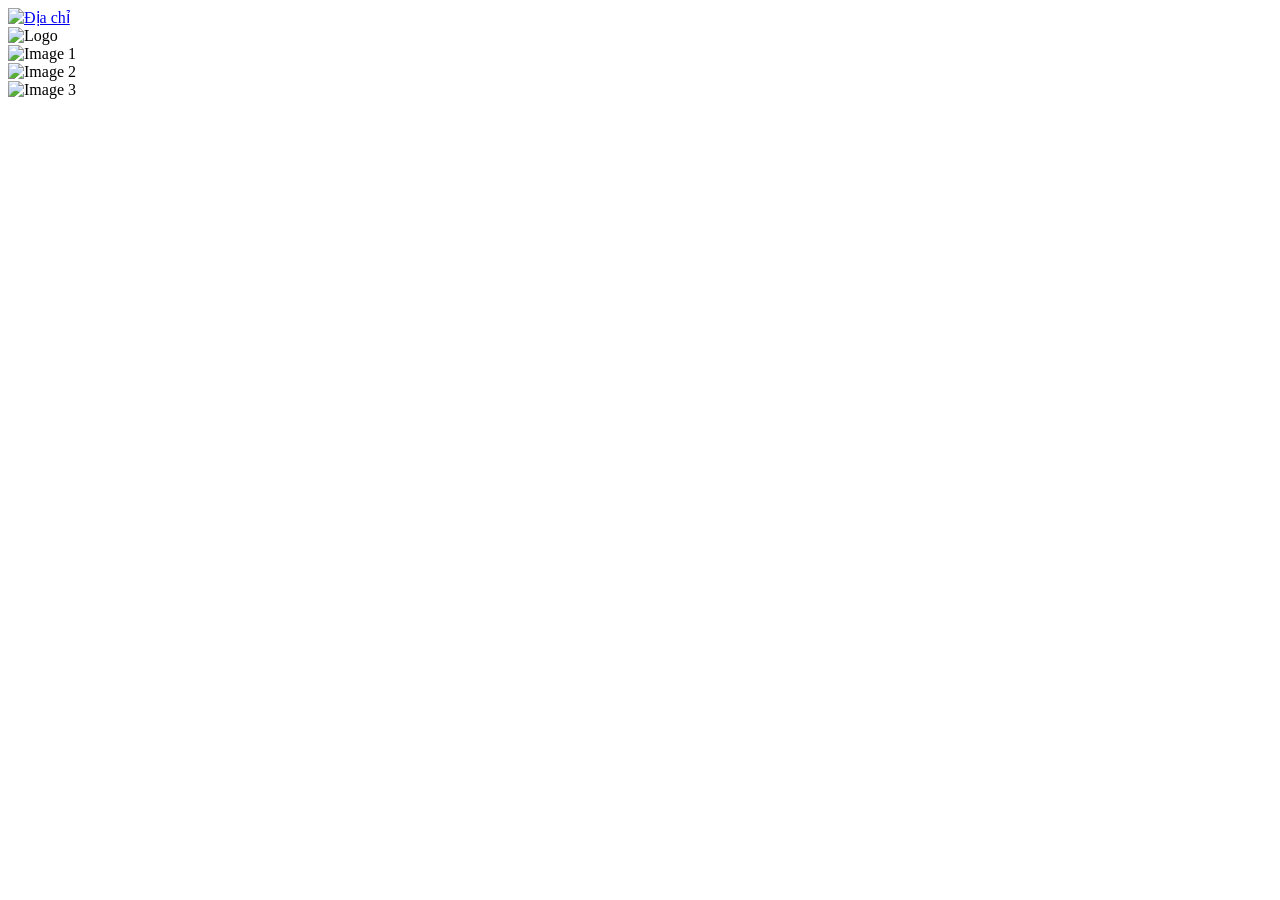
==== index.html @ 41360045 "Update index.html" ====
<!DOCTYPE html>
<html lang="vi">
<head>
    <meta charset="UTF-8">
    <meta name="viewport" content="width=device-width, initial-scale=1.0">
    <title>Trang Web Của Tôi</title>
    <link rel="stylesheet" href="styles1.css">
</head>
<body>
    <header>
        <nav>
            <a href="https://www.example.com" id="address-icon">
                <img src="image/icondiachi.png" alt="Địa chỉ">
            </a>
            <div id="logo">
                <img src="image/logo.jpg" alt="Logo">
            </div>
        </nav>
    </header>

    <div class="slideshow-container">
        <div class="slide fade">
            <img src="image/hinhnen1.png" alt="Image 1">
        </div>
        <div class="slide fade">
            <img src="image/hinhnen2.png" alt="Image 2">
        </div>
        <div class="slide fade">
            <img src="image/hinhnen3.png" alt="Image 3">
        </div>


        <div class="dots-container">
            <span class="dot" onclick="currentSlide(1)"></span>
            <span class="dot" onclick="currentSlide(2)"></span>
            <span class="dot" onclick="currentSlide(3)"></span>
        </div>

        
    </div>

    


    <!-- Nội dung khác của trang web -->
    <script src="script.js"></script>
</body>
</html>
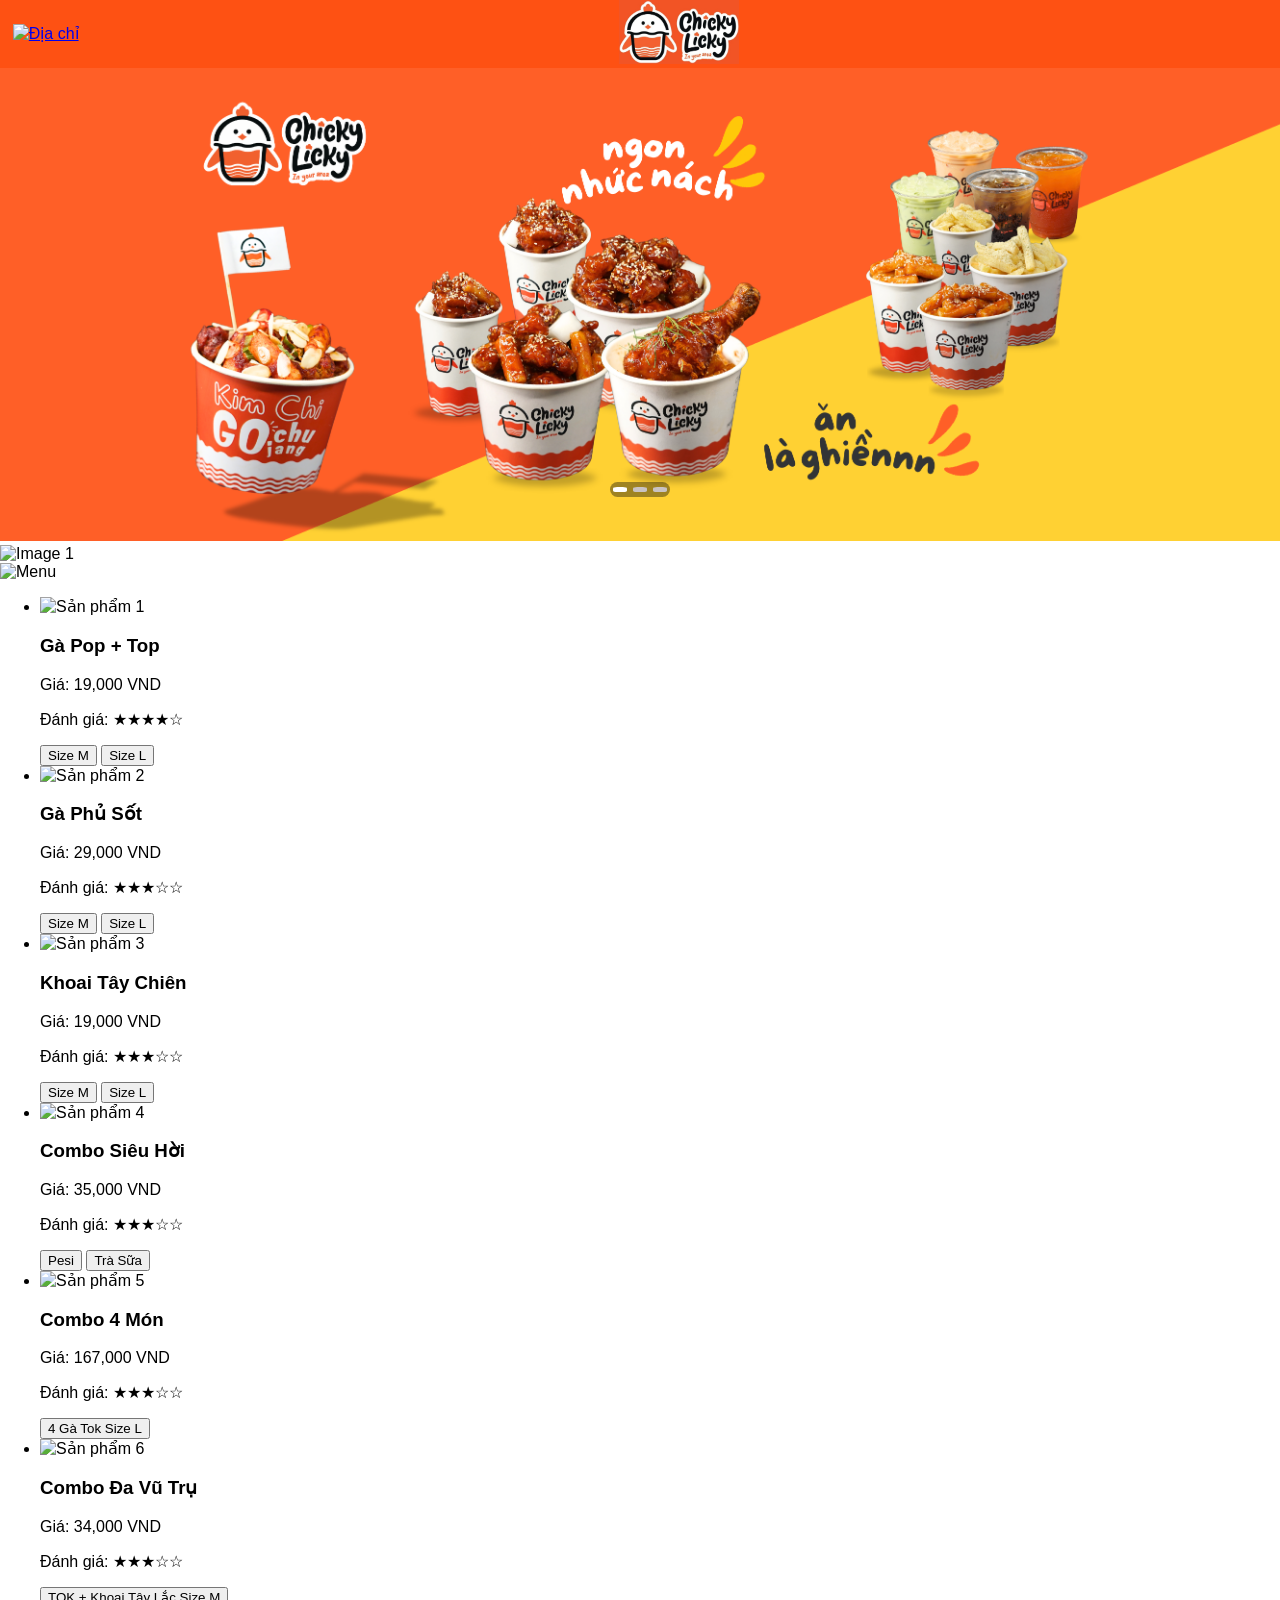
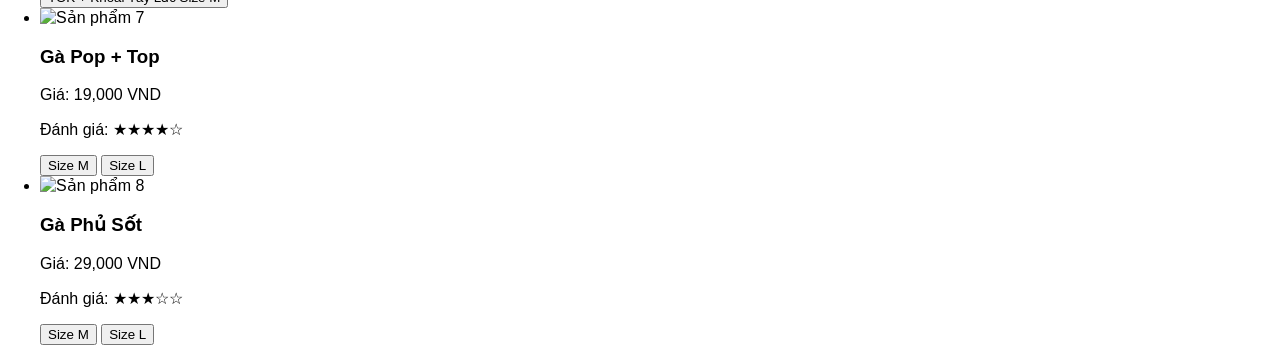
==== commit 22fddf1a: "Update index.html" ====
--- a/index.html
+++ b/index.html
@@ -4,20 +4,21 @@
     <meta charset="UTF-8">
     <meta name="viewport" content="width=device-width, initial-scale=1.0">
     <title>Trang Web Của Tôi</title>
+    <link rel="stylesheet" href="https://unpkg.com/swiper/swiper-bundle.min.css">
     <link rel="stylesheet" href="styles1.css">
 </head>
 <body>
     <header>
         <nav>
             <a href="https://www.example.com" id="address-icon">
-                <img src="image/icondiachi.png" alt="Địa chỉ">
+                <img src="image/diachi.png" alt="Địa chỉ">
             </a>
             <div id="logo">
                 <img src="image/logo.jpg" alt="Logo">
             </div>
         </nav>
     </header>
-
+    <!-- slideshow thứ 1 -->
     <div class="slideshow-container">
         <div class="slide fade">
             <img src="image/hinhnen1.png" alt="Image 1">
@@ -29,20 +30,120 @@
             <img src="image/hinhnen3.png" alt="Image 3">
         </div>
 
-
+        <!-- dấu 3 chấm dưới slideshow thứ 1-->
         <div class="dots-container">
             <span class="dot" onclick="currentSlide(1)"></span>
             <span class="dot" onclick="currentSlide(2)"></span>
             <span class="dot" onclick="currentSlide(3)"></span>
         </div>
-
-        
     </div>
 
-    
+    <div class="slideshow-wrapper"> <!-- khung ngoài của  slideshow thứ 2 -->
+        <div class="swiper-container"> 
+            <div class="swiper-wrapper">
+                <div class="swiper-slide"><img src="image/1.jpg" alt="Image 1"></div>
+                <div class="swiper-slide"><img src="image/2.jpg" alt="Image 2"></div>
+                <div class="swiper-slide"><img src="image/3.jpg" alt="Image 3"></div>
+                <!-- Add more slides as needed -->
+            </div>
+            <!-- dấu 3 chấm dưới slideshow thứ 2 -->
+            <div class="swiper-pagination"></div>
+        </div>
+    </div>
+     
+    <div class="khungmenu">
+        <div class="menu-banner">
+            <img src="image/Menu.png" alt="Menu">
+        </div>
+        <ul class="menu">
+            <li class="menu-item">
+                <img src="image/gapop+top.jpg" alt="Sản phẩm 1">
+                <h3>Gà Pop + Top</h3>
+                <p class="price" id="price1">Giá: 19,000 VND</p>
+                <p class="rating">Đánh giá: ★★★★☆</p>
+                <div class="size-buttons">
+                    <button onclick="changePrice('price1', 19000)">Size M</button>
+                    <button onclick="changePrice('price1', 39000)">Size L</button>
+                </div>
+            </li>
+            <li class="menu-item">
+                <img src="image/gaphusot.jpg" alt="Sản phẩm 2">
+                <h3>Gà Phủ Sốt</h3>
+                <p class="price" id="price2">Giá: 29,000 VND</p>
+                <p class="rating">Đánh giá: ★★★☆☆</p>
+                <div class="size-buttons">
+                    <button onclick="changePrice('price2', 29000)">Size M</button>
+                    <button onclick="changePrice('price2', 45000)">Size L</button>
+                </div>
+            </li>
 
+            <li class="menu-item">
+                <img src="image/khoai tay chien.jpg" alt="Sản phẩm 3">
+                <h3>Khoai Tây Chiên</h3>
+                <p class="price" id="price3">Giá: 19,000 VND</p>
+                <p class="rating">Đánh giá: ★★★☆☆</p>
+                <div class="size-buttons">
+                    <button onclick="changePrice('price3', 19000)">Size M</button>
+                    <button onclick="changePrice('price3', 35000)">Size L</button>
+                </div>
+            </li>
+            <li class="menu-item">
+                <img src="image/combosieuhoi.jpg" alt="Sản phẩm 4">
+                <h3>Combo Siêu Hời</h3>
+                <p class="price" id="price4">Giá: 35,000 VND</p>
+                <p class="rating">Đánh giá: ★★★☆☆</p>
+                <div class="size-buttons">
+                    <button onclick="changePrice('price4', 35000)">Pesi</button>
+                    <button onclick="changePrice('price4', 53000)">Trà Sữa</button>
+                </div>
+            </li>
+            <li class="menu-item">
+                <img src="image/combo sieu hoi.jpg" alt="Sản phẩm 5">
+                <h3>Combo 4 Món</h3>
+                <p class="price" id="price5">Giá: 167,000 VND</p>
+                <p class="rating">Đánh giá: ★★★☆☆</p>
+                <div class="size-buttons">
+                    <button onclick="changePrice('price5', 167000)">4 Gà Tok Size L</button>
+                </div>
+            </li>
+            <li class="menu-item">
+                <img src="image/combodavutru.jpg" alt="Sản phẩm 6">
+                <h3>Combo Đa Vũ Trụ</h3>
+                <p class="price" id="price6">Giá: 34,000 VND</p>
+                <p class="rating">Đánh giá: ★★★☆☆</p>
+                <div class="size-buttons">
+                    <button onclick="changePrice('price6', 34000)">TOK + Khoai Tây Lắc Size M</button>
+
+                </div>
+            </li>
+
+            <li class="menu-item">
+                <img src="image/gapop+top.jpg" alt="Sản phẩm 7">
+                <h3>Gà Pop + Top</h3>
+                <p class="price" id="price7">Giá: 19,000 VND</p>
+                <p class="rating">Đánh giá: ★★★★☆</p>
+                <div class="size-buttons">
+                    <button onclick="changePrice('price7', 19000)">Size M</button>
+                    <button onclick="changePrice('price7', 39000)">Size L</button>
+                </div>
+            </li>
+            <li class="menu-item">
+                <img src="image/gaphusot.jpg" alt="Sản phẩm 8">
+                <h3>Gà Phủ Sốt</h3>
+                <p class="price" id="price8">Giá: 29,000 VND</p>
+                <p class="rating">Đánh giá: ★★★☆☆</p>
+                <div class="size-buttons">
+                    <button onclick="changePrice('price8', 29000)">Size M</button>
+                    <button onclick="changePrice('price8', 45000)">Size L</button>
+                </div>
+            </li>
+
+            <!-- Thêm các sản phẩm khác tương tự -->
+        </ul>   
+    </div>
 
     <!-- Nội dung khác của trang web -->
+    <script src="https://unpkg.com/swiper/swiper-bundle.min.js"></script>
     <script src="script.js"></script>
 </body>
 </html>
--- a/styles1.css
+++ b/styles1.css
@@ -0,0 +1,107 @@
+body {
+    margin: 0;
+    font-family: Arial, sans-serif;
+}
+
+header {
+    background-color: #f4f4f4;
+}
+
+nav {
+    display: flex;
+    align-items: center;
+    justify-content: center;
+    position: relative;
+    background-color: rgba(255, 68, 0, 0.920);
+}
+
+#address-icon {
+    text-align: left; /* Căn chỉnh văn bản sang trái */
+    padding-left: 1%; /* Cách lề trái 10px */
+    display: inline-block;
+}
+
+#logo {
+    flex-grow: 1;
+    text-align: center;
+}
+
+#logo img {
+    max-width: 100%;
+    width: 10%;
+}
+
+#address-icon img {
+    max-width: 100%;
+    width: 25px;
+}
+
+/* Responsive design */
+@media (max-width: 10%) {
+    #address-icon img {
+        width: 15px; /* Giảm kích thước icon cho màn hình nhỏ hơn */
+        height: 10px; 
+    }
+
+    #logo img {
+        width: 5%; /* Giảm kích thước icon cho màn hình nhỏ hơn */
+        height: 1%;
+    }
+}
+
+/* styles của slideshow  */
+
+.slideshow-container {
+    position: relative;
+    max-width: 100%;
+    margin: auto;
+    overflow: hidden; /* Đảm bảo các slide không tràn ra ngoài */
+}
+
+.slide {
+    display: none;
+    min-width: 100%; /* Đảm bảo mỗi slide chiếm toàn bộ chiều rộng */
+    height: 60%;
+    transition: opacity 1s ease-in-out, transform 1s ease-in-out; /* Smooth transition */
+    opacity: 0; /* Start with hidden slides */
+    transform: scale(0.1); /* Slightly scale down the slide */
+}
+
+.slide img {
+    width: 100%;
+    height: 60%;
+}
+
+.slide.active {
+    display: block;
+    opacity: 1; /* Show active slide */
+    transform: scale(1); /* Scale up to normal size */
+}
+
+.dots-container {
+    display: flex;
+    justify-content: center; /* Center horizontally */
+    align-items: center; /* Center vertically, if needed */
+    background-color: rgba(7, 7, 7, 0.384);
+    border-radius: 30px; /* Adjust as needed */
+    padding: 5px 0; /* Vertical padding */
+    position: absolute; /* Position absolutely within the slideshow container */
+    bottom: 10%; 
+    left: 50%; /* Center horizontally */
+    transform: translateX(-50%); /* Offset by half of its own width to truly center */
+}
+
+.dot {
+    height: 5px; /* Adjust the size of the dots */
+    width: 14px; /* Adjust the size of the dots */
+    margin: 0 3px; /* Adjust spacing between dots */
+    background-color: #c9c2c2;
+    border-radius: 30%;
+    display: inline-block;
+    transition: background-color 0.6s ease;
+}
+
+.active-dot {
+    background-color: #ffffff;
+}
+
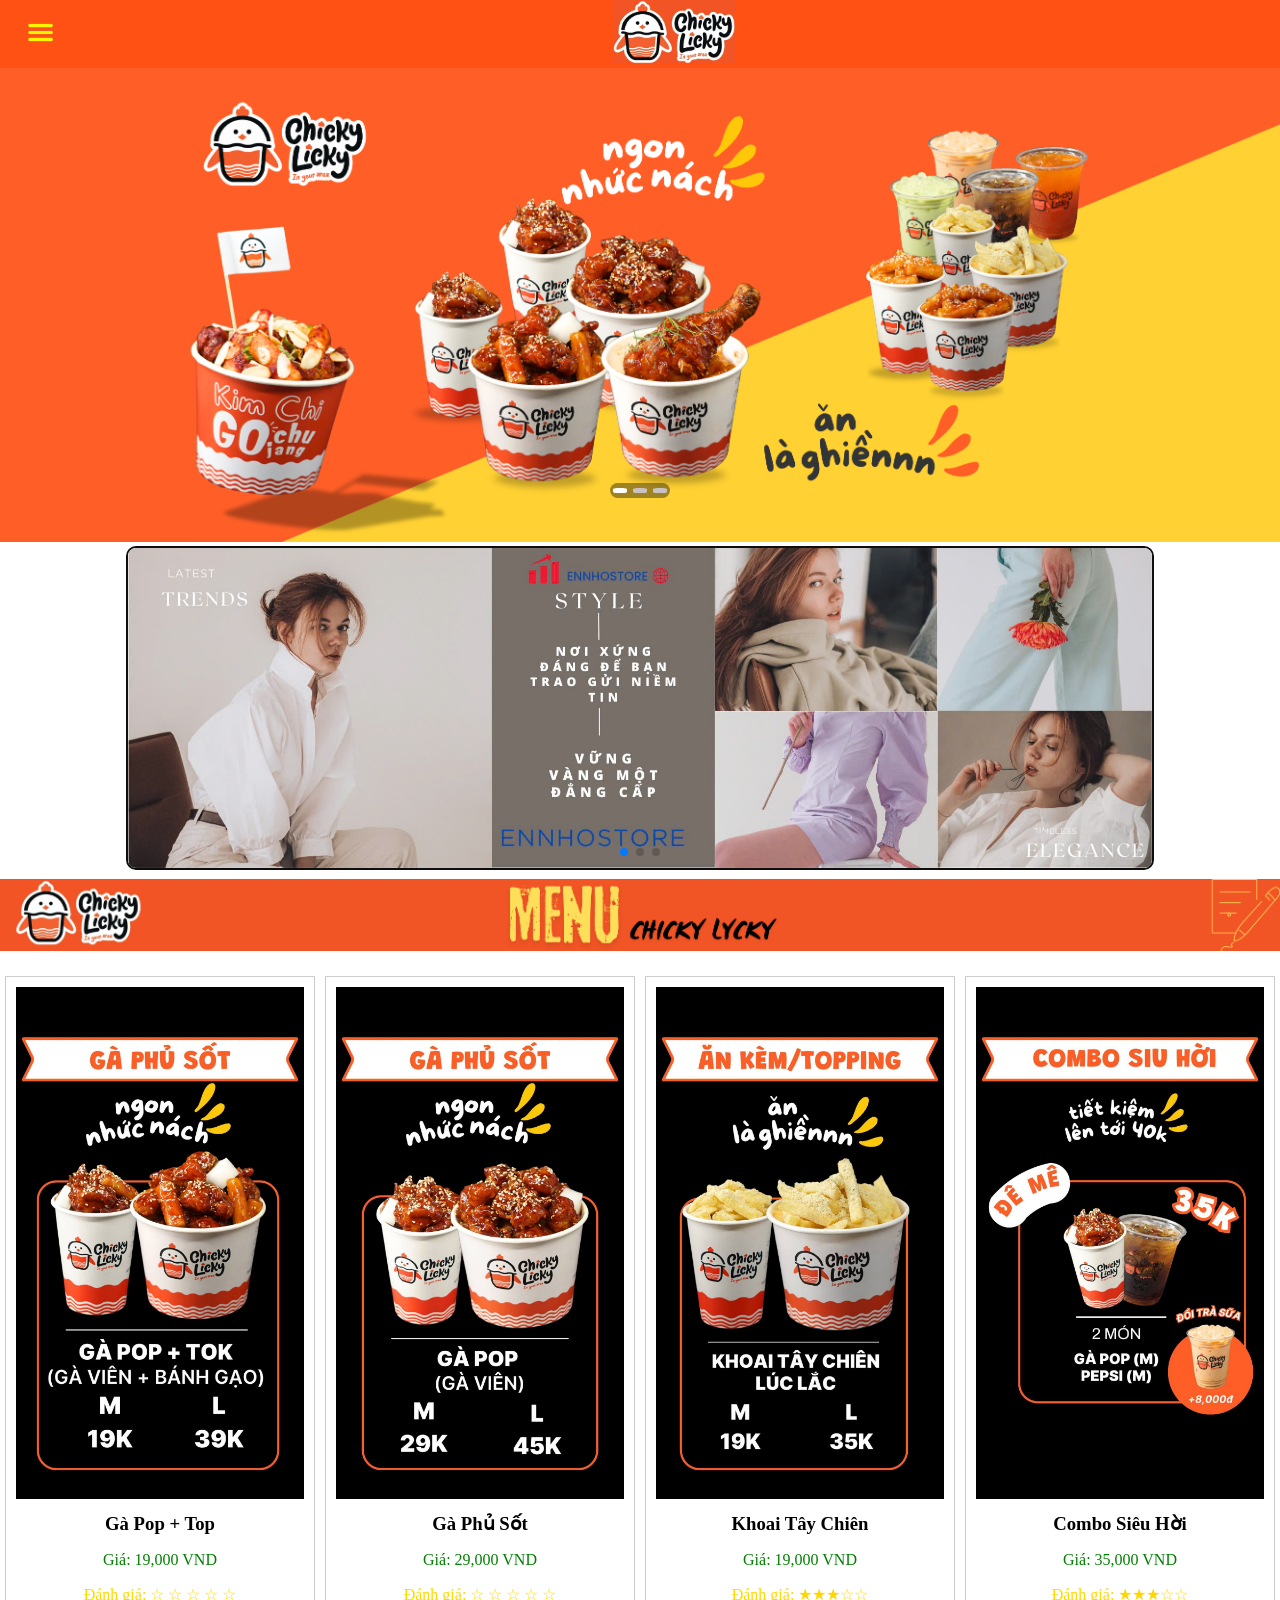
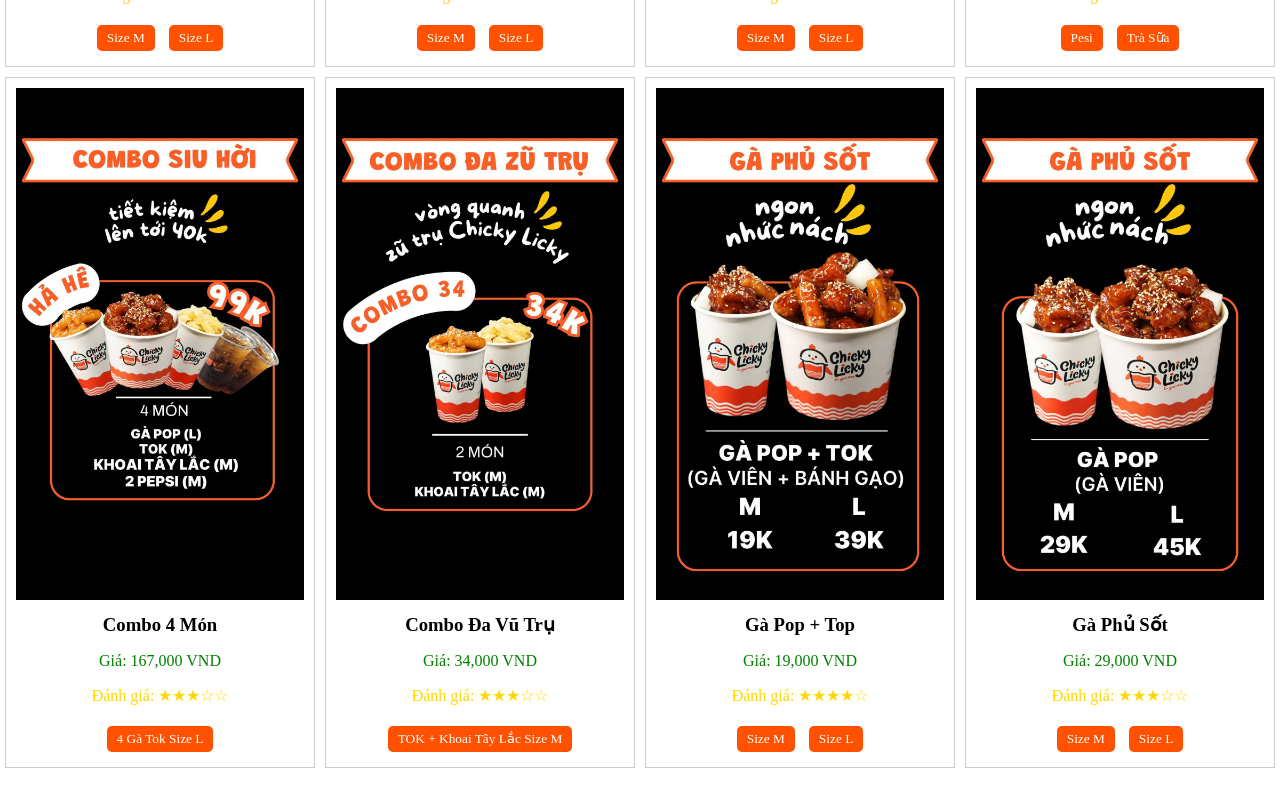
==== commit 1c15d53b: "Update index.html" ====
--- a/index.html
+++ b/index.html
@@ -56,26 +56,46 @@
             <img src="image/Menu.png" alt="Menu">
         </div>
         <ul class="menu">
+
+
             <li class="menu-item">
                 <img src="image/gapop+top.jpg" alt="Sản phẩm 1">
                 <h3>Gà Pop + Top</h3>
                 <p class="price" id="price1">Giá: 19,000 VND</p>
-                <p class="rating">Đánh giá: ★★★★☆</p>
+                <p class="rating" id="rating1">Đánh giá: 
+                    <span class="star" data-value="1">☆</span>
+                    <span class="star" data-value="2">☆</span>
+                    <span class="star" data-value="3">☆</span>
+                    <span class="star" data-value="4">☆</span>
+                    <span class="star" data-value="5">☆</span>
+                    <span class="reaction" id="reaction1"></span>
+                </p>
                 <div class="size-buttons">
                     <button onclick="changePrice('price1', 19000)">Size M</button>
                     <button onclick="changePrice('price1', 39000)">Size L</button>
                 </div>
             </li>
+        
+
+
             <li class="menu-item">
                 <img src="image/gaphusot.jpg" alt="Sản phẩm 2">
                 <h3>Gà Phủ Sốt</h3>
                 <p class="price" id="price2">Giá: 29,000 VND</p>
-                <p class="rating">Đánh giá: ★★★☆☆</p>
+                <p class="rating" id="rating2">Đánh giá: 
+                    <span class="star" data-value="1">☆</span>
+                    <span class="star" data-value="2">☆</span>
+                    <span class="star" data-value="3">☆</span>
+                    <span class="star" data-value="4">☆</span>
+                    <span class="star" data-value="5">☆</span>
+                    <span class="reaction" id="reaction2"></span>
+                </p>
                 <div class="size-buttons">
                     <button onclick="changePrice('price2', 29000)">Size M</button>
                     <button onclick="changePrice('price2', 45000)">Size L</button>
                 </div>
             </li>
+            
 
             <li class="menu-item">
                 <img src="image/khoai tay chien.jpg" alt="Sản phẩm 3">
--- a/styles1.css
+++ b/styles1.css
@@ -1,6 +1,6 @@
 body {
     margin: 0;
-    font-family: Arial, sans-serif;
+    font-family: 'Press Start 2P', cursive;
 }
 
 header {
@@ -33,7 +33,7 @@
 
 #address-icon img {
     max-width: 100%;
-    width: 25px;
+    width: 55px;
 }
 
 /* Responsive design */
@@ -56,6 +56,7 @@
     max-width: 100%;
     margin: auto;
     overflow: hidden; /* Đảm bảo các slide không tràn ra ngoài */
+    
 }
 
 .slide {
@@ -105,3 +106,110 @@
     background-color: #ffffff;
 }
 
+/* sile ảnh dưới  */
+.slideshow-wrapper {
+    width: 80%; /* Set the width of the slideshow */
+    height: auto; /* Set the height of the slideshow */
+    overflow: hidden; /* Hide overflow */
+    border: 2px solid #0e0e0e; /* Optional: Add a border */
+    border-radius: 10px; /* Optional: Add rounded corners */
+      
+    align-items: center; /* Center vertically, if needed */
+    position: absolute; /* Position absolutely within the slideshow container */
+    left: 50%; /* Center horizontally */
+    transform: translateX(-50%); /* Offset by half of its own width to truly center */
+
+}
+
+.swiper-container {
+    width: auto;
+    height: auto;
+    
+}
+
+.swiper-slide {
+    text-align: center;
+    font-size: 18px;
+    background: #fff;
+    display: flex;
+    justify-content: center;
+    align-items: center;
+}
+
+.swiper-slide img {
+    width: 100%;
+    height: 100%;
+}
+
+/* diề chỉnh nút và ba chấm */
+.swiper-pagination {
+    bottom: 10px; /* Adjust position */
+    text-align: center;
+}
+
+/* styles của menu */
+.menu {
+    display: flex;
+    flex-wrap: wrap;
+    list-style-type: none;
+    padding: 0;
+}
+.menu-item {
+    flex: 1 1 100%;
+    border: 1px solid #ccc;
+    margin: 5px;
+    padding: 10px;
+    text-align: center;
+}
+.menu-item img {
+    max-width: 100%;
+    height: auto;
+}
+.menu-item h3 {
+    margin: 10px 0 5px;
+}
+.menu-item .price {
+    color: green;
+}
+.menu-item .rating {
+    color: gold;
+}
+.menu-item .size-buttons {
+    margin-top: 10px;
+}
+.menu-item .size-buttons button {
+    margin: 5px;
+    padding: 5px 10px;
+}
+@media (min-width: 300px) {
+    .menu-item {
+        flex: 1 1 32%;
+    }
+}
+@media (min-width: 500px) {
+    .menu-item {
+        flex: 1 1 22%;
+    }
+}
+.khungmenu {
+    margin-top: 26%; /* Thêm khoảng cách phía trên */
+}
+
+.menu-banner img {  
+    width: 100%; /* Đặt chiều rộng cụ thể */
+
+}
+/* Đặt phông chữ  cho nút */
+.size-buttons button {
+    font-family: 'Press Start 2P', cursive;
+    color: white; /* Màu chữ */
+    background-color: #ff5100; /* Màu nền */
+    border: none;
+    padding: 10px 20px;
+    margin: 5px;
+    border-radius: 5px;
+    cursor: pointer;
+}
+.size-buttons button:hover {
+    background-color: #000000; /* Màu nền khi hover */
+}
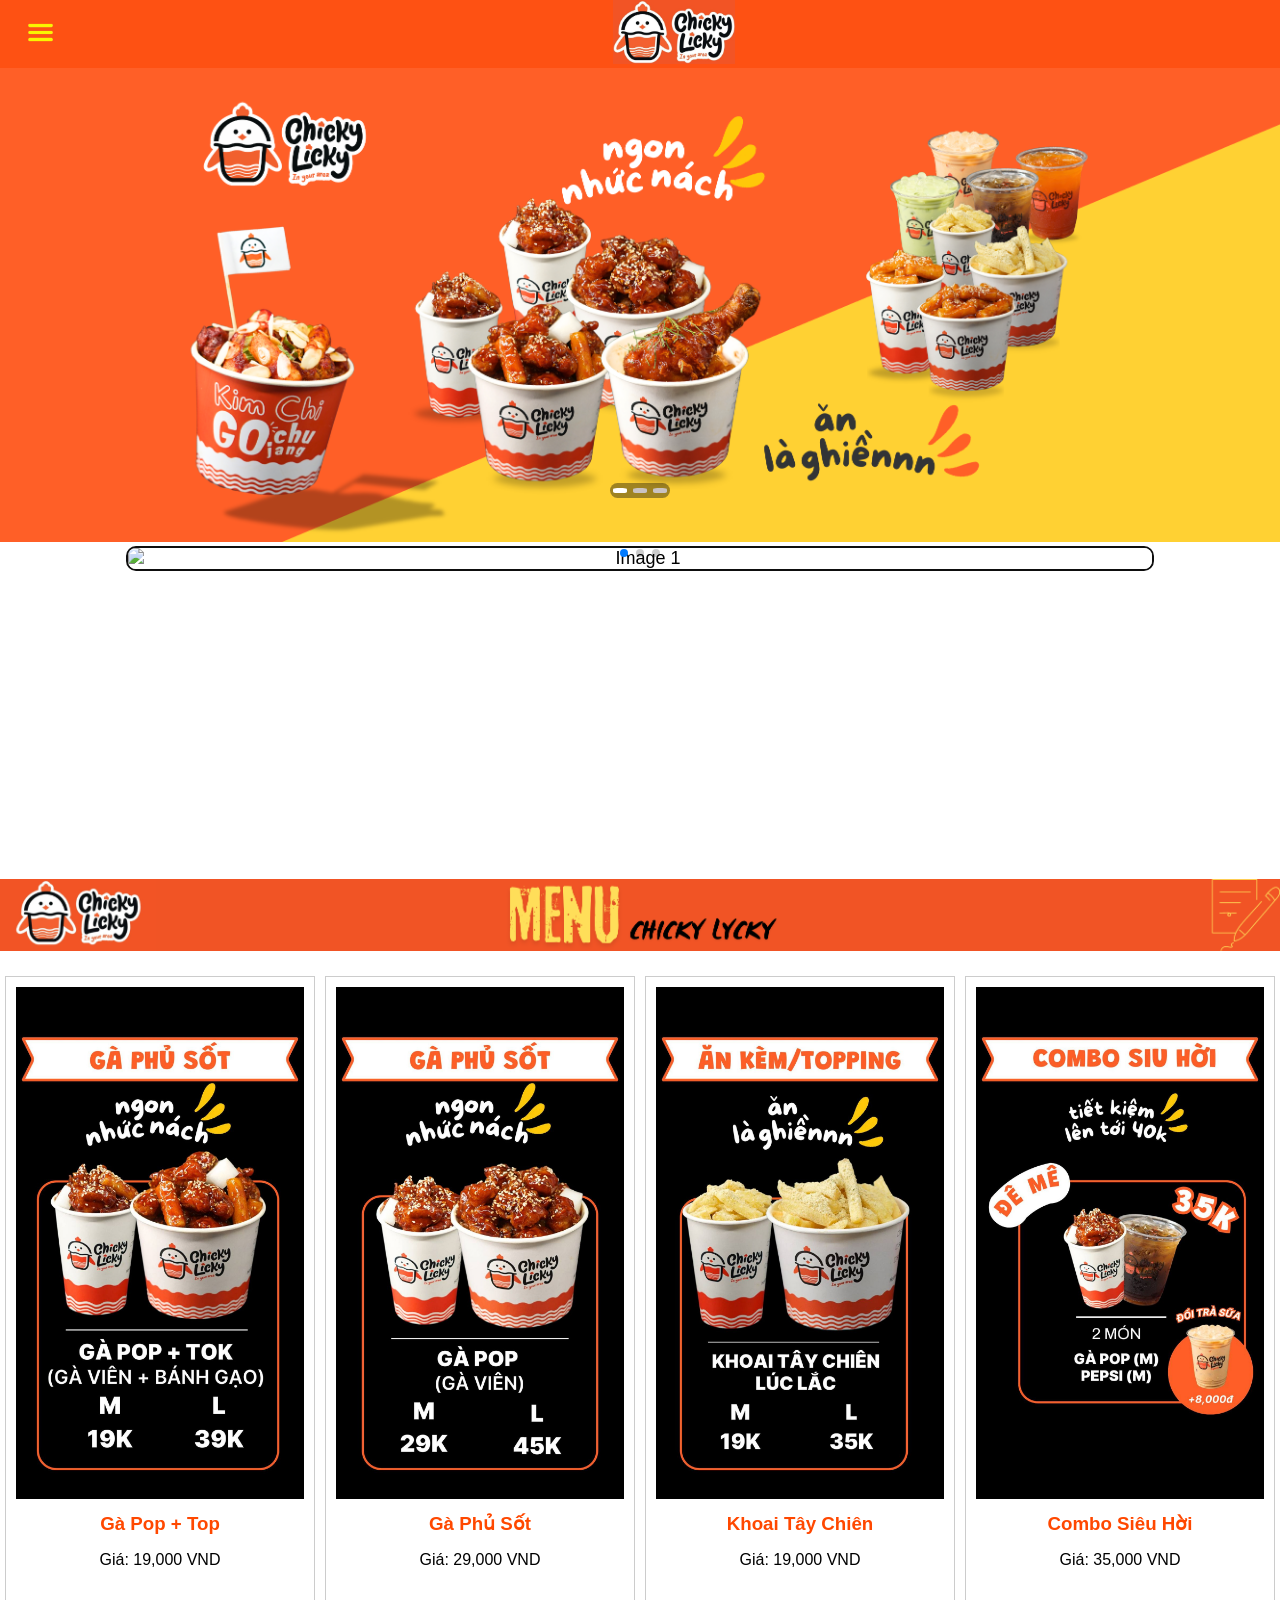
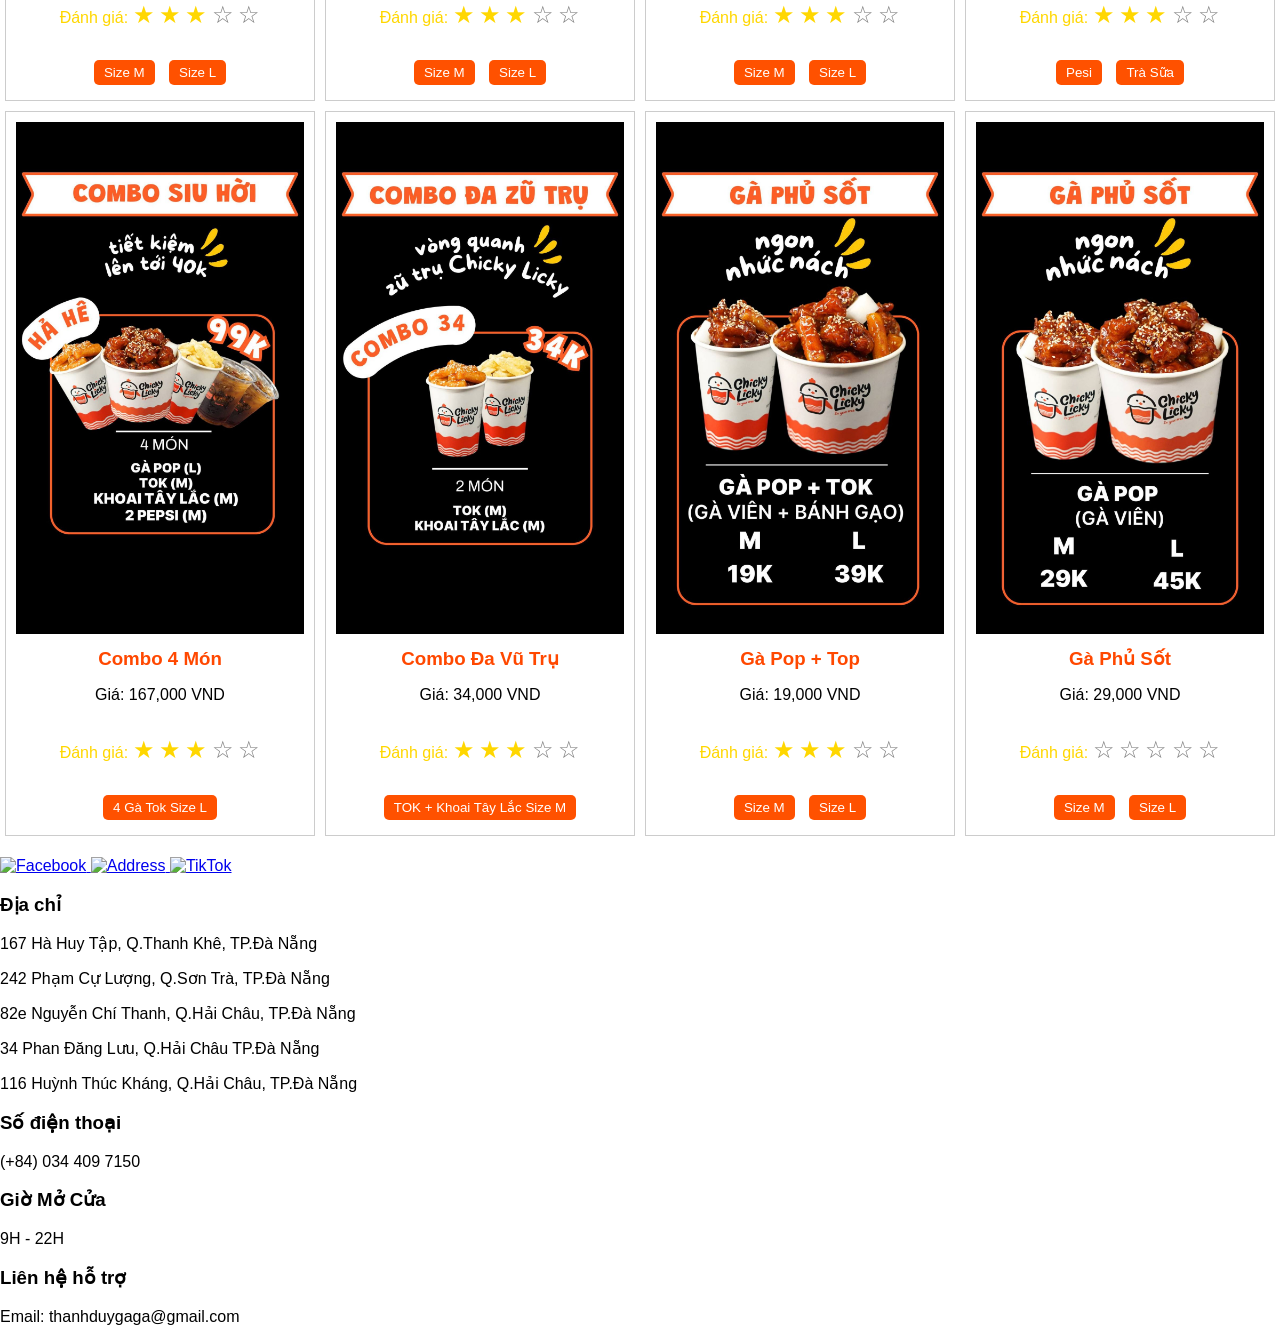
==== commit fb471875: "Update index.html" ====
--- a/index.html
+++ b/index.html
@@ -10,7 +10,7 @@
 <body>
     <header>
         <nav>
-            <a href="https://www.example.com" id="address-icon">
+            <a href="https://thanhduydllow.github.io/" id="address-icon">
                 <img src="image/diachi.png" alt="Địa chỉ">
             </a>
             <div id="logo">
@@ -41,9 +41,9 @@
     <div class="slideshow-wrapper"> <!-- khung ngoài của  slideshow thứ 2 -->
         <div class="swiper-container"> 
             <div class="swiper-wrapper">
-                <div class="swiper-slide"><img src="image/1.jpg" alt="Image 1"></div>
-                <div class="swiper-slide"><img src="image/2.jpg" alt="Image 2"></div>
-                <div class="swiper-slide"><img src="image/3.jpg" alt="Image 3"></div>
+                <div class="swiper-slide"><img src="image/anh1.png" alt="Image 1"></div>
+                <div class="swiper-slide"><img src="image/anh2.png" alt="Image 2"></div>
+                <div class="swiper-slide"><img src="image/anh3.png" alt="Image 3"></div>
                 <!-- Add more slides as needed -->
             </div>
             <!-- dấu 3 chấm dưới slideshow thứ 2 -->
@@ -62,7 +62,7 @@
                 <img src="image/gapop+top.jpg" alt="Sản phẩm 1">
                 <h3>Gà Pop + Top</h3>
                 <p class="price" id="price1">Giá: 19,000 VND</p>
-                <p class="rating" id="rating1">Đánh giá: 
+                <p class="rating" id="rating1">Đánh giá:
                     <span class="star" data-value="1">☆</span>
                     <span class="star" data-value="2">☆</span>
                     <span class="star" data-value="3">☆</span>
@@ -101,66 +101,153 @@
                 <img src="image/khoai tay chien.jpg" alt="Sản phẩm 3">
                 <h3>Khoai Tây Chiên</h3>
                 <p class="price" id="price3">Giá: 19,000 VND</p>
-                <p class="rating">Đánh giá: ★★★☆☆</p>
+                <p class="rating" id="rating3">Đánh giá: 
+                    <span class="star" data-value="1">☆</span>
+                    <span class="star" data-value="2">☆</span>
+                    <span class="star" data-value="3">☆</span>
+                    <span class="star" data-value="4">☆</span>
+                    <span class="star" data-value="5">☆</span>
+                    <span class="reaction" id="reaction3"></span>
+                </p>
                 <div class="size-buttons">
                     <button onclick="changePrice('price3', 19000)">Size M</button>
                     <button onclick="changePrice('price3', 35000)">Size L</button>
                 </div>
             </li>
+        
             <li class="menu-item">
                 <img src="image/combosieuhoi.jpg" alt="Sản phẩm 4">
                 <h3>Combo Siêu Hời</h3>
                 <p class="price" id="price4">Giá: 35,000 VND</p>
-                <p class="rating">Đánh giá: ★★★☆☆</p>
+                <p class="rating" id="rating4">Đánh giá: 
+                    <span class="star" data-value="1">☆</span>
+                    <span class="star" data-value="2">☆</span>
+                    <span class="star" data-value="3">☆</span>
+                    <span class="star" data-value="4">☆</span>
+                    <span class="star" data-value="5">☆</span>
+                    <span class="reaction" id="reaction4"></span>
+                </p>
                 <div class="size-buttons">
                     <button onclick="changePrice('price4', 35000)">Pesi</button>
                     <button onclick="changePrice('price4', 53000)">Trà Sữa</button>
                 </div>
             </li>
+        
             <li class="menu-item">
                 <img src="image/combo sieu hoi.jpg" alt="Sản phẩm 5">
                 <h3>Combo 4 Món</h3>
                 <p class="price" id="price5">Giá: 167,000 VND</p>
-                <p class="rating">Đánh giá: ★★★☆☆</p>
+                <p class="rating" id="rating5">Đánh giá: 
+                    <span class="star" data-value="1">☆</span>
+                    <span class="star" data-value="2">☆</span>
+                    <span class="star" data-value="3">☆</span>
+                    <span class="star" data-value="4">☆</span>
+                    <span class="star" data-value="5">☆</span>
+                    <span class="reaction" id="reaction5"></span>
+                </p>
                 <div class="size-buttons">
                     <button onclick="changePrice('price5', 167000)">4 Gà Tok Size L</button>
                 </div>
             </li>
+        
             <li class="menu-item">
                 <img src="image/combodavutru.jpg" alt="Sản phẩm 6">
                 <h3>Combo Đa Vũ Trụ</h3>
                 <p class="price" id="price6">Giá: 34,000 VND</p>
-                <p class="rating">Đánh giá: ★★★☆☆</p>
+                <p class="rating" id="rating6">Đánh giá: 
+                    <span class="star" data-value="1">☆</span>
+                    <span class="star" data-value="2">☆</span>
+                    <span class="star" data-value="3">☆</span>
+                    <span class="star" data-value="4">☆</span>
+                    <span class="star" data-value="5">☆</span>
+                    <span class="reaction" id="reaction6"></span>
+                </p>
                 <div class="size-buttons">
                     <button onclick="changePrice('price6', 34000)">TOK + Khoai Tây Lắc Size M</button>
-
-                </div>
-            </li>
-
+                </div>
+            </li>
+        
             <li class="menu-item">
                 <img src="image/gapop+top.jpg" alt="Sản phẩm 7">
                 <h3>Gà Pop + Top</h3>
                 <p class="price" id="price7">Giá: 19,000 VND</p>
-                <p class="rating">Đánh giá: ★★★★☆</p>
+                <p class="rating" id="rating7">Đánh giá: 
+                    <span class="star" data-value="1">☆</span>
+                    <span class="star" data-value="2">☆</span>
+                    <span class="star" data-value="3">☆</span>
+                    <span class="star" data-value="4">☆</span>
+                    <span class="star" data-value="5">☆</span>
+                    <span class="reaction" id="reaction7"></span>
+                </p>
                 <div class="size-buttons">
                     <button onclick="changePrice('price7', 19000)">Size M</button>
                     <button onclick="changePrice('price7', 39000)">Size L</button>
                 </div>
             </li>
+
             <li class="menu-item">
                 <img src="image/gaphusot.jpg" alt="Sản phẩm 8">
                 <h3>Gà Phủ Sốt</h3>
                 <p class="price" id="price8">Giá: 29,000 VND</p>
-                <p class="rating">Đánh giá: ★★★☆☆</p>
-                <div class="size-buttons">
-                    <button onclick="changePrice('price8', 29000)">Size M</button>
-                    <button onclick="changePrice('price8', 45000)">Size L</button>
-                </div>
-            </li>
+                <p class="rating" id="rating7">Đánh giá: 
+                    <span class="star" data-value="1">☆</span>
+                    <span class="star" data-value="2">☆</span>
+                    <span class="star" data-value="3">☆</span>
+                    <span class="star" data-value="4">☆</span>
+                    <span class="star" data-value="5">☆</span>
+                    <span class="reaction" id="reaction8"></span>
+                </p>
+                <div class="size-buttons">
+                    <button onclick="changePrice('price8', 19000)">Size M</button>
+                    <button onclick="changePrice('price8', 39000)">Size L</button>
+                </div>
+            </li>
+            
 
             <!-- Thêm các sản phẩm khác tương tự -->
         </ul>   
     </div>
+
+
+    <div class="fixed-icons">
+        <a href="https://www.facebook.com" target="_blank">
+            <img src="image/iconfacebook.png" alt="Facebook">
+        </a>
+        <a href="https://www.google.com/maps" target="_blank">
+            <img src="image/icons8-map-48.png" alt="Address">
+        </a>
+        <a href="https://www.tiktok.com" target="_blank">
+            <img src="image/icons8-tiktok-50.png" alt="TikTok">
+        </a>
+    </div>
+    
+    <footer class="footer">
+        <div class="footer-content">
+            <div class="footer-section address">
+                <h3>Địa chỉ</h3>
+                <p>167 Hà Huy Tập, Q.Thanh Khê, TP.Đà Nẵng</p>
+                <p>242 Phạm Cự Lượng, Q.Sơn Trà, TP.Đà Nẵng</p>
+                <p>82e Nguyễn Chí Thanh, Q.Hải Châu, TP.Đà Nẵng</p>
+                <p>34 Phan Đăng Lưu, Q.Hải Châu TP.Đà Nẵng</p>
+                <p>116 Huỳnh Thúc Kháng, Q.Hải Châu, TP.Đà Nẵng</p>
+            </div>
+            
+            <div class="footer-section phone">
+                <h3>Số điện thoại</h3>
+                <p>(+84) 034 409 7150</p>
+            </div>
+    
+            <div class="footer-section phone">
+                <h3>Giờ Mở Cửa</h3>
+                <p>9H - 22H</p>
+            </div>
+            <div class="footer-section contact">
+                <h3>Liên hệ hỗ trợ</h3>
+                <p>Email: thanhduygaga@gmail.com</p>
+            </div>
+        </div>
+    </footer>
+    
 
     <!-- Nội dung khác của trang web -->
     <script src="https://unpkg.com/swiper/swiper-bundle.min.js"></script>
--- a/styles1.css
+++ b/styles1.css
@@ -1,6 +1,6 @@
 body {
     margin: 0;
-    font-family: 'Press Start 2P', cursive;
+    font-family: 'Roboto', sans-serif;
 }
 
 header {
@@ -167,9 +167,13 @@
 }
 .menu-item h3 {
     margin: 10px 0 5px;
+    font-family: 'Roboto', sans-serif;
+    color: rgb(255, 72, 0); /* Màu chữ */
+    
 }
 .menu-item .price {
-    color: green;
+    color: rgb(0, 0, 0);
+
 }
 .menu-item .rating {
     color: gold;
@@ -197,11 +201,12 @@
 
 .menu-banner img {  
     width: 100%; /* Đặt chiều rộng cụ thể */
-
-}
+}
+
+
 /* Đặt phông chữ  cho nút */
 .size-buttons button {
-    font-family: 'Press Start 2P', cursive;
+    font-family: 'Roboto', sans-serif;
     color: white; /* Màu chữ */
     background-color: #ff5100; /* Màu nền */
     border: none;
@@ -213,3 +218,28 @@
 .size-buttons button:hover {
     background-color: #000000; /* Màu nền khi hover */
 }
+
+
+/* vote đánh giá */
+.star {
+    cursor: pointer;
+    font-size: 1.5em;
+    color: gray;
+}
+
+.star.selected,
+.star.hover {
+    color: gold;
+}
+
+.reaction {
+    font-size: 1.5em;
+    margin-left: 10px;
+    position: absolute;
+    display: none;
+}
+
+.rating {
+    position: relative;
+    display: inline-block;
+}
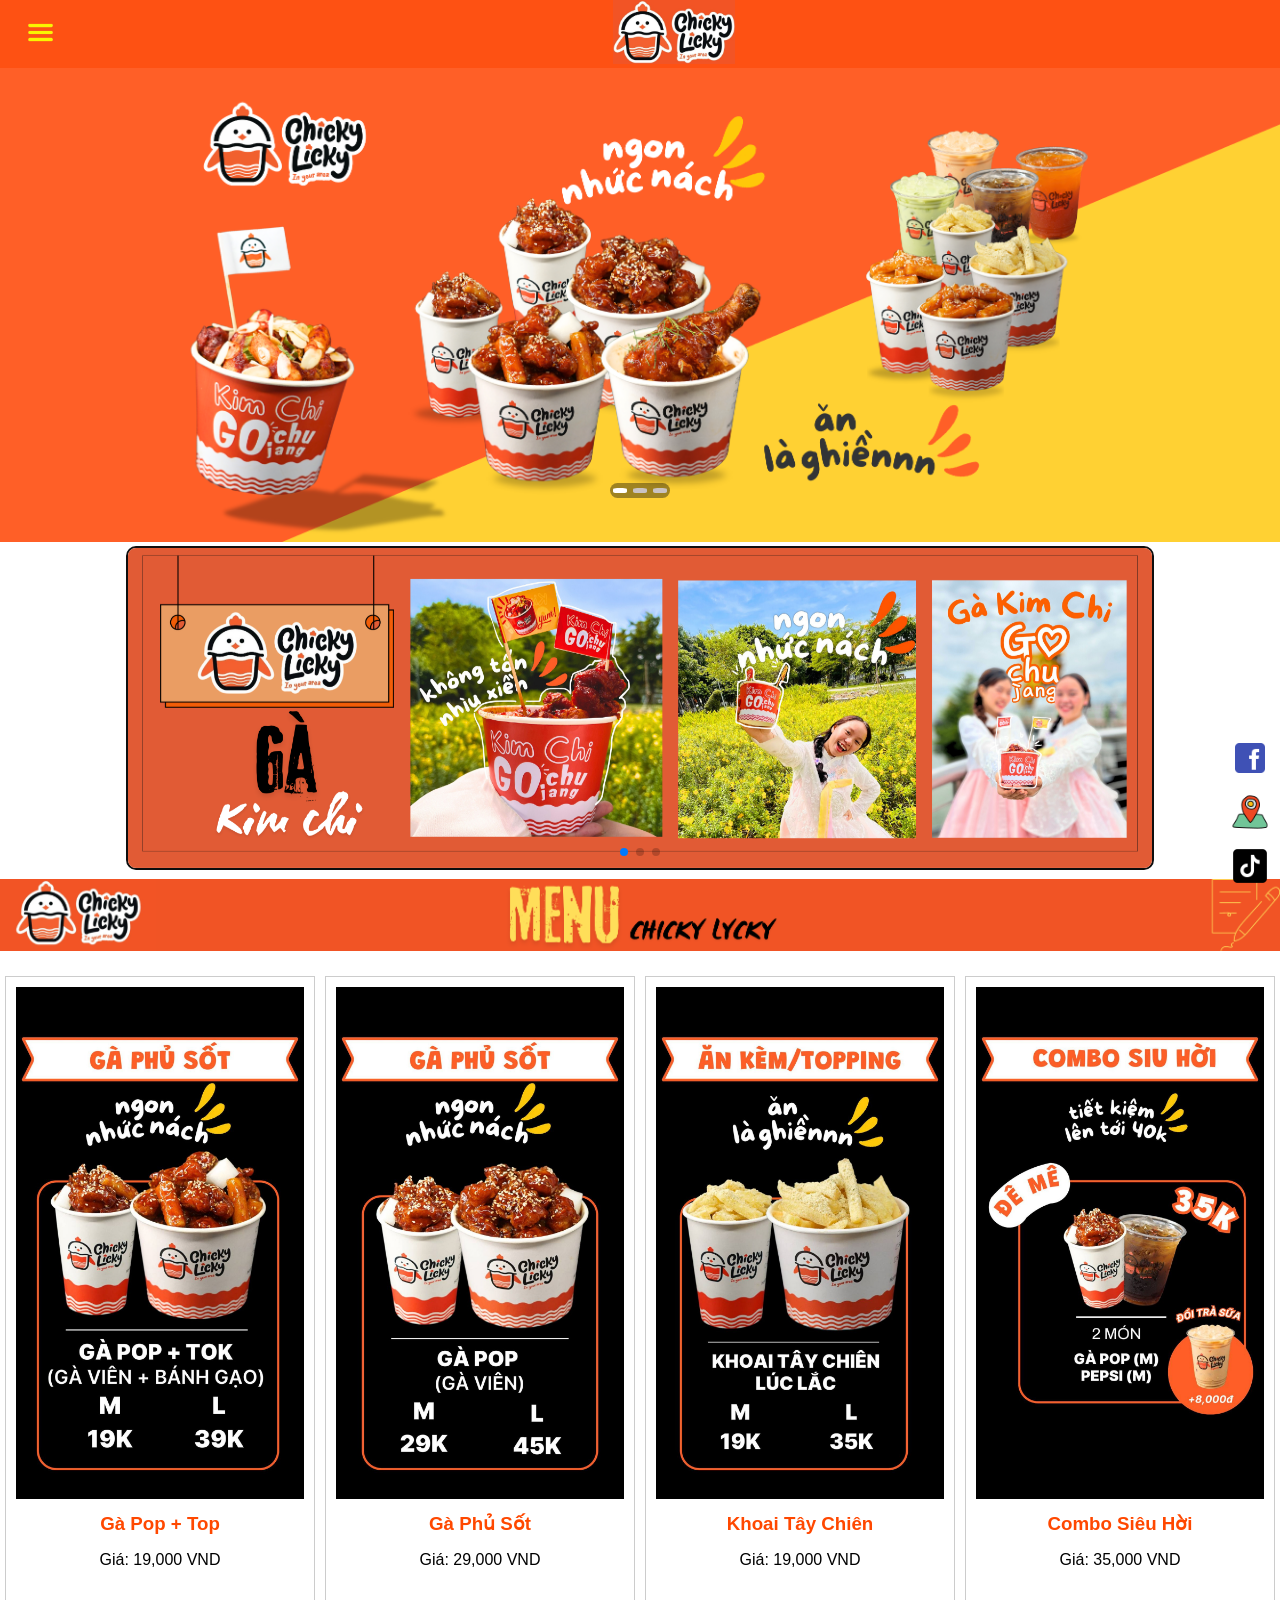
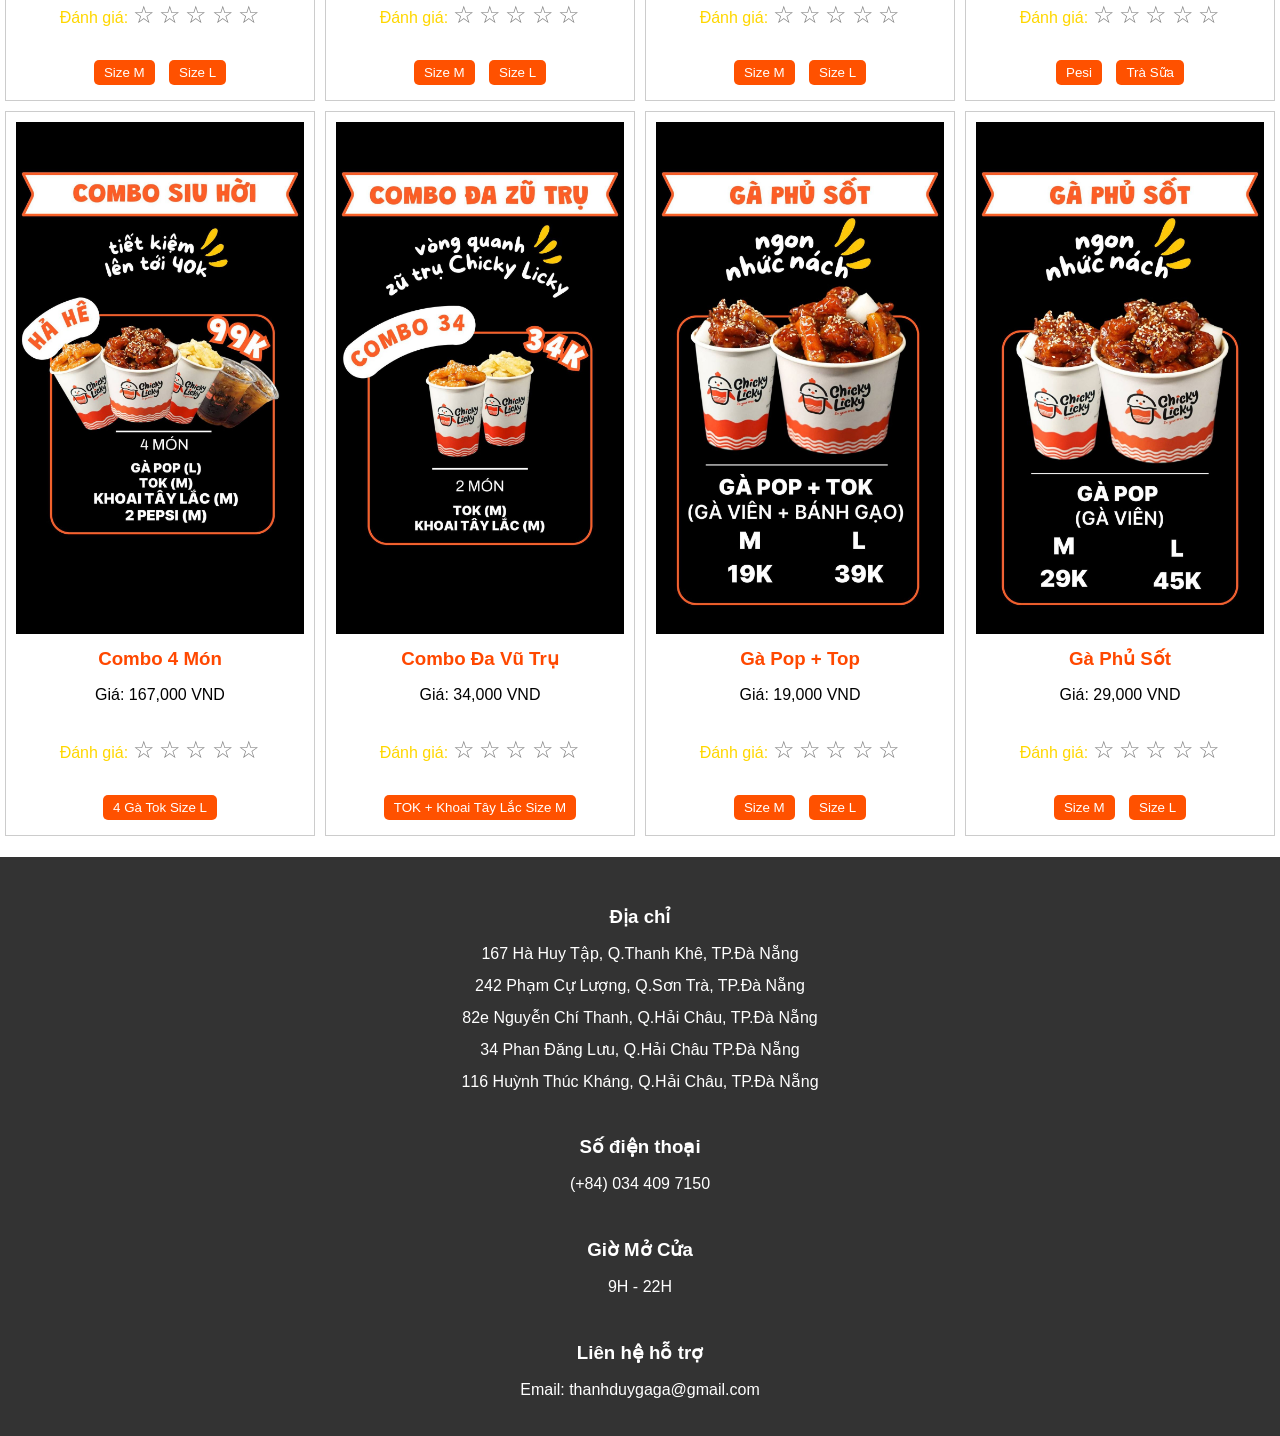
==== commit e042e0de: "Update index.html" ====
--- a/index.html
+++ b/index.html
@@ -170,7 +170,7 @@
             <li class="menu-item">
                 <img src="image/gapop+top.jpg" alt="Sản phẩm 7">
                 <h3>Gà Pop + Top</h3>
-                <p class="price" id="price7">Giá: 19,000 VND</p>
+                <p class="price" id="price8">Giá: 19,000 VND</p>
                 <p class="rating" id="rating7">Đánh giá: 
                     <span class="star" data-value="1">☆</span>
                     <span class="star" data-value="2">☆</span>
--- a/styles1.css
+++ b/styles1.css
@@ -243,3 +243,50 @@
     position: relative;
     display: inline-block;
 }
+
+/* thanh bên góc dưới phải  */
+
+.fixed-icons {
+    position: fixed;
+    bottom: 10px;
+    right: 10px;
+    display: flex;
+    flex-direction: column;
+    gap: 10px;
+}
+
+.fixed-icons a img {
+    width: 40px;
+    height: 40px;
+}
+
+
+
+/* chân trang */
+.footer {
+    background-color: #333;
+    color: #fff;
+    padding: 20px 0;
+    text-align: center;
+}
+
+.footer-content {
+    display: flex;
+    flex-direction: column;
+    align-items: center;
+}
+
+.footer-section {
+    margin: 10px 0;
+}
+
+.footer-section h3 {
+    margin-bottom: 10px;
+}
+
+.footer-section p {
+    margin: 0;
+    line-height: 2; /* Tăng khoảng cách giữa các dòng */
+}
+
+
